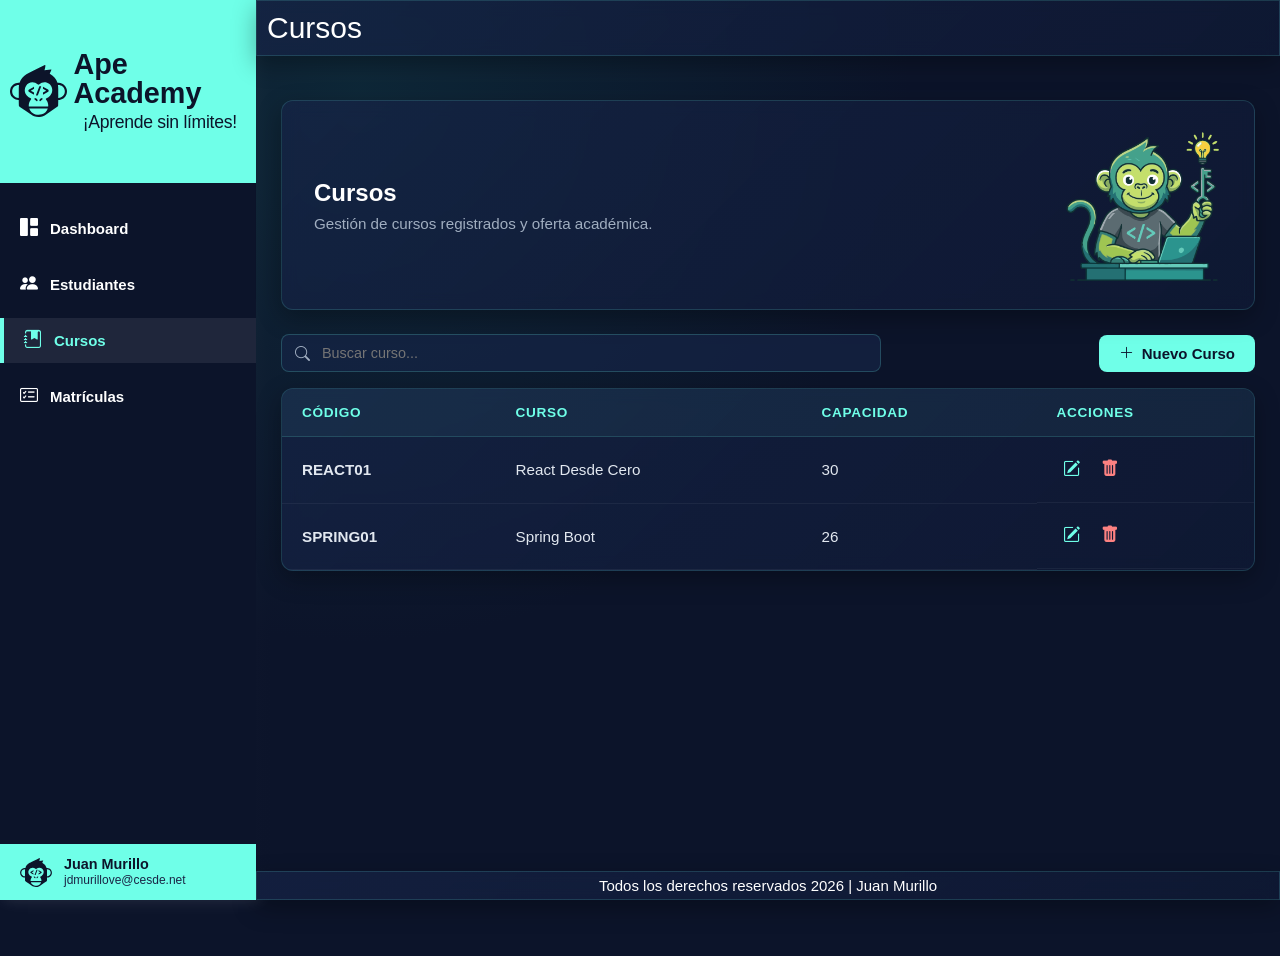
==== cursos.html @ f4702879 "Primer commit Subiendo Ape Academy  Signed-off-by: juanmurillo <daviddg05@gmail.com>" ====
<!DOCTYPE html>
<html lang="en">

<head>
    <meta charset="UTF-8">
    <link rel="stylesheet" href="css/style.css">
    <link rel="icon" type="image/png" href="img/icon.png">
    <link rel="stylesheet" href="https://cdn.jsdelivr.net/npm/bootstrap-icons@1.11.3/font/bootstrap-icons.min.css">
    <meta name="viewport" content="width=device-width, initial-scale=1.0">
    <title>Ape Academy | Cursos</title>
</head>

<body class="dashboard">
    <header class="dashboard-header">
        <div class="brand-logo">
            <!-- Icono cargado como máscara CSS -->
            <span class="brand-icon"></span>
            <!-- Bloque de texto -->
            <div class="brand-text">
                <h1 class="brand-title">Ape Academy</h1>
                <p class="tagline">¡Aprende sin límites!</p>
            </div>
        </div>

        <nav class="dashboard-nav">
            <ul class="dashboard-menu">
                <li><a href="Dashboard.html"><i class="bi bi-grid-1x2-fill icon-animated"></i>Dashboard</a></li>
                <li><a href="estudiantes.html"><i class="bi bi-people-fill icon-animated"></i>Estudiantes</a></li>
                <li><a href="cursos.html" class="activo"><i
                            class="bi bi-journal-bookmark-fill icon-animated"></i>Cursos</a></li>
                <li><a href="Matriculas.html"><i class="bi bi-card-checklist icon-animated"></i>Matrículas</a>
                </li>
            </ul>
        </nav>
        <footer class="dashboard-footer-sidebar">
            <div class="user-profile">
                <span class="brand-icon user-icon"></span>
                <div class="user-details">
                    <p class="user-name">Juan Murillo</p>
                    <p class="user-email">jdmurillove@cesde.net</p>
                </div>
            </div>
        </footer>
    </header>
    <main>
        <header class="header-main">
            <h1>Cursos</h1>
        </header>
        <div class="page-cont">
            <!-- Banner Superior con Mascota -->
            <div class="welcome-banner page-banner">
                <div class="welcome-text">
                    <h2>Cursos</h2>
                    <p>Gestión de cursos registrados y oferta académica.</p>
                </div>
                <div class="welcome-mascot">
                    <img src="img/ape-academy-mascot.png" alt="Mascota Ape Academy" />
                </div>
            </div>

            <!-- Barra de Controles: Búsqueda y Botón -->
            <div class="table-actions">
                <div class="search-filter-group">
                    <div class="search-box">
                        <i class="bi bi-search"></i>
                        <input type="text" placeholder="Buscar curso..." />
                    </div>
                </div>
                <a href="#modal-estudiante" class="btn-primary">
                    <i class="bi bi-plus-lg"></i> Nuevo Curso
                </a>
            </div>

            <!-- Tabla de Cursos -->
            <div class="table-container">
                <table class="custom-table">
                    <thead>
                        <tr>
                            <th>Código</th>
                            <th>Curso</th>
                            <th>Capacidad</th>
                            <th>Acciones</th>
                        </tr>
                    </thead>
                    <tbody>
                        <tr>
                            <td><strong>REACT01</strong></td>
                            <td>React Desde Cero</td>
                            <td>30</td>
                            <td class="actions-cell">
                                <button class="btn-action edit" title="Editar"><i
                                        class="bi bi-pencil-square"></i></button>
                                <button class="btn-action delete" title="Eliminar"><i
                                        class="bi bi-trash-fill"></i></button>
                            </td>
                        </tr>
                        <tr>
                            <td><strong>SPRING01</strong></td>
                            <td>Spring Boot</td>
                            <td>26</td>
                            <td class="actions-cell">
                                <button class="btn-action edit" title="Editar"><i
                                        class="bi bi-pencil-square"></i></button>
                                <button class="btn-action delete" title="Eliminar"><i
                                        class="bi bi-trash-fill"></i></button>
                            </td>
                        </tr>
                    </tbody>
                </table>
            </div>

        </div>
        <footer class="footer-main">
            Todos los derechos reservados 2026 | Juan Murillo
        </footer>
    </main>

    <!-- VENTANA MODAL (POPUP) -->
    <div id="modal-estudiante" class="modal-overlay">
        <div class="modal-content">

            <!-- Cabecera del Modal -->
            <div class="modal-header">
                <h3><i class="bi bi-person-plus-fill"></i> Registrar Nuevo Curso</h3>
                <a href="#" class="close-btn" title="Cerrar">&times;</a>
            </div>

            <!-- Formulario -->
            <form class="modal-form">
                <div class="form-group">
                    <label for="nombre">Código</label>
                    <input type="text" id="nombre" placeholder="Ej. Código" required />
                </div>

                <div class="form-group">
                    <label for="apellido">Curso</label>
                    <input type="text" id="apellido" placeholder="Ej. React Desde Cero" required />
                </div>

                <div class="form-group">
                    <label for="celular">Capacidad</label>
                    <input type="tel" id="celular" placeholder="30" required />
                </div>

                <!-- Acciones del Formulario -->
                <div class="modal-actions">
                    <a href="#" class="btn-secondary">Cancelar</a>
                    <button type="submit" class="btn-primary">Guardar Estudiante</button>
                </div>
            </form>

        </div>
    </div>


</body>

</html>
---- css/style.css ----
/* Reset Estilo */
* {
    box-sizing: border-box;
    margin: 0;
    padding: 0;

}

/* Importación de fuentes de Google Fonts */
@import url('https://fonts.googleapis.com/css2?family=Fredoka:wght@700&family=Montserrat:wght@500;600&display=swap');

/* Estructura del contenedor principal del logo */
.brand-logo {
    display: inline-flex;
    align-items: center;
    gap: 6px;
    width: 100%;
    background: #6fffe8;
    padding: 50px 10px 50px 10px;
}

/* Icono SVG */
.brand-icon {
    display: inline-block;
    width: 63px;
    height: 58px;
    background-color: #0c142a;
    -webkit-mask: url("data:image/svg+xml;charset=utf-8,%3Csvg id='Capa_1' data-name='Capa 1' xmlns='http://www.w3.org/2000/svg' viewBox='0 0 531.35 484.05'%3E%3Cg id='aaS8qX.tif'%3E%3Cg%3E%3Cpath d='M514.84,196.92c-14.2-18.78-37.6-29.97-62.5-30.89l-9.85-.36c-11.8-36.83-34.41-63.62-68.18-82.13-1.33-.73-2.35-1.7-2.75-2.52-.7-1.42-.09-2.61.5-3.99l13.43-31.54c.44-1.04.02-2.53-.42-3.09-.42-.54-1.59-1.29-2.86-1.12l-60.54,8.2c4.14-12.19,11.79-46.49,6.17-49.19-.81-.39-2.16-.42-3.29.12l-48.06,22.95-79.49,38.52c-15.22,7.37-29.64,14.32-44.11,22.95-30.79,18.35-53.7,46.49-63.85,80.92l-10.17.23c-35.24.81-66.19,23.53-75.77,57.51-7.43,26.37-1.33,54.55,16.75,74.88,15.79,17.75,37.36,27.74,61.54,27.94l.84,39.16.38,11.9c.1,3.2,1.36,6.23,3.91,8.11l12.71,9.37,45.71,31.48,51.43,35.19c9.15,6.26,17.45,12.56,28.12,16.1,21.13,7.01,43.4,7.91,65.29,4.46,16.73-2.64,29.97-10.04,44.02-19.68l69.8-47.9,40.36-28.11c3.92-2.73,4.77-6.18,4.87-10.7l1.11-49.44c35.54-.22,67.12-22.92,77.64-56.57,7.86-25.14,3.31-51.54-12.75-72.79ZM81.96,209.56l-.28,93.42c0,2.3-.87,3.54-2.83,3.38-9.21-.74-17.99-2.71-26.1-6.86-17.34-8.86-28.71-25.75-31.66-43.37-3.52-21.06,3.43-41.13,18.62-54.98,11.98-10.92,27.73-15.94,43.97-15.36l-1.73,23.76ZM297.31,459.79c-20.33,6.03-41.06,6.03-61.08.62-27.06-8.68-48.06-29.13-56.98-56.24h172.81c-8.7,26.2-28.54,46.17-54.75,55.62ZM358.49,299.21l-21.52,12.29c-3.37,1.93-3.68,5.87-1.66,9.09l8.11,12.93c9.65,15.37,14.33,33.58,12.39,52.02h-180.38c-1.96-18.41,2.95-36.53,12.44-52.02l8.72-14.24c2.12-3.46-.24-7.03-3.72-8.66-12.96-6.09-24.61-13.46-34.37-23.78-23.95-25.32-27.96-62.74-9.34-92.38,12.98-20.66,35.71-33.67,60.52-33.43,17.75.17,33.85,7.42,47.16,18.54,5.5,4.59,11.59,5.11,17.19.35,13.11-11.13,29.29-18.48,46.77-18.87,32.56-.72,60.3,20.68,69.57,51.45,10.27,34.07-3.08,66.8-31.88,86.72ZM502.63,276.66c-11.11,18.98-31.44,29.79-52.8,29.48l-.23-78.48c-.04-14.3-.54-27.5-2.2-41.83,15.94-.66,31.08,4.06,42.84,14.14,22.21,19.04,27.28,51.26,12.39,76.7Z'/%3E%3Cpath d='M354.64,229.15l-43.33-25.18c-1.16-.67-2.31-.58-2.89-.15-.65.48-1.19,1.47-1.21,2.47l.39,15.41,30.21,17.62-30.23,17.8-.14,16.58c-.01,1.53,2.75,2.04,3.97,1.32l45.08-26.63c3.6-2.13,4.27-6.99,3.87-10.79-.32-3.01-2.35-6.51-5.7-8.46Z'/%3E%3Cpath d='M193.38,239.23l19.76-11.25,10.8-6.68.09-15.8c0-1.34-1.79-2.69-3.12-1.92l-42.83,24.64c-4.66,2.68-7.35,6.54-7.27,11.57.08,5.2,3.14,8.44,7.8,11.14l41.35,23.95c1.07.62,2.64.41,3.31-.05.45-.31.87-1.26.84-2.26l-.57-15.63-30.16-17.71Z'/%3E%3Cpath d='M290.56,198.38c-.23-.4-.96-1-1.77-1.01l-11.17-.16c-2.34-.03-3.73,1.06-4.59,3.34l-30.3,79.87c-.39,1.02-.08,2.01.26,2.44.21.27.73.67,1.46.67l11.66.04c2.84,0,3.89-1.68,4.79-4.1l29.59-78.92c.36-.96.39-1.61.07-2.17Z'/%3E%3Cpath d='M237.45,308.55c-4.97-.84-8.72,1.24-10.09,5.69-1.09,3.55.8,8.2,5.07,9.68,4.89,1.7,8.77,4.57,10.99,9.41,1.53,3.34,4.73,5.32,8.26,4.57,2.7-.57,5.88-2.89,5.8-7.01-.22-11.24-9.34-20.53-20.04-22.34Z'/%3E%3Cpath d='M293.91,308.57c-10.51,1.76-18.79,10.23-20.22,20.81-.56,4.17,1.77,7.33,5.3,8.37,9.16,2.7,7.39-9.65,19.32-13.58,4.51-1.48,6.6-6.1,5.52-9.83-1.33-4.58-5.07-6.58-9.92-5.77Z'/%3E%3C/g%3E%3C/g%3E%3C/svg%3E") no-repeat center / contain;
    mask: url("data:image/svg+xml;charset=utf-8,%3Csvg id='Capa_1' data-name='Capa 1' xmlns='http://www.w3.org/2000/svg' viewBox='0 0 531.35 484.05'%3E%3Cg id='aaS8qX.tif'%3E%3Cg%3E%3Cpath d='M514.84,196.92c-14.2-18.78-37.6-29.97-62.5-30.89l-9.85-.36c-11.8-36.83-34.41-63.62-68.18-82.13-1.33-.73-2.35-1.7-2.75-2.52-.7-1.42-.09-2.61.5-3.99l13.43-31.54c.44-1.04.02-2.53-.42-3.09-.42-.54-1.59-1.29-2.86-1.12l-60.54,8.2c4.14-12.19,11.79-46.49,6.17-49.19-.81-.39-2.16-.42-3.29.12l-48.06,22.95-79.49,38.52c-15.22,7.37-29.64,14.32-44.11,22.95-30.79,18.35-53.7,46.49-63.85,80.92l-10.17.23c-35.24.81-66.19,23.53-75.77,57.51-7.43,26.37-1.33,54.55,16.75,74.88,15.79,17.75,37.36,27.74,61.54,27.94l.84,39.16.38,11.9c.1,3.2,1.36,6.23,3.91,8.11l12.71,9.37,45.71,31.48,51.43,35.19c9.15,6.26,17.45,12.56,28.12,16.1,21.13,7.01,43.4,7.91,65.29,4.46,16.73-2.64,29.97-10.04,44.02-19.68l69.8-47.9,40.36-28.11c3.92-2.73,4.77-6.18,4.87-10.7l1.11-49.44c35.54-.22,67.12-22.92,77.64-56.57,7.86-25.14,3.31-51.54-12.75-72.79ZM81.96,209.56l-.28,93.42c0,2.3-.87,3.54-2.83,3.38-9.21-.74-17.99-2.71-26.1-6.86-17.34-8.86-28.71-25.75-31.66-43.37-3.52-21.06,3.43-41.13,18.62-54.98,11.98-10.92,27.73-15.94,43.97-15.36l-1.73,23.76ZM297.31,459.79c-20.33,6.03-41.06,6.03-61.08.62-27.06-8.68-48.06-29.13-56.98-56.24h172.81c-8.7,26.2-28.54,46.17-54.75,55.62ZM358.49,299.21l-21.52,12.29c-3.37,1.93-3.68,5.87-1.66,9.09l8.11,12.93c9.65,15.37,14.33,33.58,12.39,52.02h-180.38c-1.96-18.41,2.95-36.53,12.44-52.02l8.72-14.24c2.12-3.46-.24-7.03-3.72-8.66-12.96-6.09-24.61-13.46-34.37-23.78-23.95-25.32-27.96-62.74-9.34-92.38,12.98-20.66,35.71-33.67,60.52-33.43,17.75.17,33.85,7.42,47.16,18.54,5.5,4.59,11.59,5.11,17.19.35,13.11-11.13,29.29-18.48,46.77-18.87,32.56-.72,60.3,20.68,69.57,51.45,10.27,34.07-3.08,66.8-31.88,86.72ZM502.63,276.66c-11.11,18.98-31.44,29.79-52.8,29.48l-.23-78.48c-.04-14.3-.54-27.5-2.2-41.83,15.94-.66,31.08,4.06,42.84,14.14,22.21,19.04,27.28,51.26,12.39,76.7Z'/%3E%3Cpath d='M354.64,229.15l-43.33-25.18c-1.16-.67-2.31-.58-2.89-.15-.65.48-1.19,1.47-1.21,2.47l.39,15.41,30.21,17.62-30.23,17.8-.14,16.58c-.01,1.53,2.75,2.04,3.97,1.32l45.08-26.63c3.6-2.13,4.27-6.99,3.87-10.79-.32-3.01-2.35-6.51-5.7-8.46Z'/%3E%3Cpath d='M193.38,239.23l19.76-11.25,10.8-6.68.09-15.8c0-1.34-1.79-2.69-3.12-1.92l-42.83,24.64c-4.66,2.68-7.35,6.54-7.27,11.57.08,5.2,3.14,8.44,7.8,11.14l41.35,23.95c1.07.62,2.64.41,3.31-.05.45-.31.87-1.26.84-2.26l-.57-15.63-30.16-17.71Z'/%3E%3Cpath d='M290.56,198.38c-.23-.4-.96-1-1.77-1.01l-11.17-.16c-2.34-.03-3.73,1.06-4.59,3.34l-30.3,79.87c-.39,1.02-.08,2.01.26,2.44.21.27.73.67,1.46.67l11.66.04c2.84,0,3.89-1.68,4.79-4.1l29.59-78.92c.36-.96.39-1.61.07-2.17Z'/%3E%3Cpath d='M237.45,308.55c-4.97-.84-8.72,1.24-10.09,5.69-1.09,3.55.8,8.2,5.07,9.68,4.89,1.7,8.77,4.57,10.99,9.41,1.53,3.34,4.73,5.32,8.26,4.57,2.7-.57,5.88-2.89,5.8-7.01-.22-11.24-9.34-20.53-20.04-22.34Z'/%3E%3Cpath d='M293.91,308.57c-10.51,1.76-18.79,10.23-20.22,20.81-.56,4.17,1.77,7.33,5.3,8.37,9.16,2.7,7.39-9.65,19.32-13.58,4.51-1.48,6.6-6.1,5.52-9.83-1.33-4.58-5.07-6.58-9.92-5.77Z'/%3E%3C/g%3E%3C/g%3E%3C/svg%3E") no-repeat center / contain;
}

/* Contenedor de los textos verticalmente alineados */
.brand-text {
    display: flex;
    flex-direction: column;
    justify-content: center;
}

/* Título principal con Fredoka */
.brand-title {
    font-family: 'Fredoka', sans-serif;
    font-weight: 600;
    font-size: 1.8rem;
    color: #0c142a;
    margin: 0;
    line-height: 1;
    padding: 0px !important;
}

/* Tagline con Montserrat alineado debajo de Ape Academy */
.tagline {
    font-family: 'Montserrat', sans-serif;
    font-weight: 500;
    font-size: 1.1rem;
    color: #0c142a;
    margin: 4px 0 0 0;
    text-align: center;
    /* Mantiene la frase centrada con respecto al título superior */
    letter-spacing: -0.3px;
}

body {
    padding: 0px;
    margin: 0px;
    font-family: 'Inter', sans-serif;
    font-weight: 400;
    color: #fff;
    font-size: 15px;
    background: #0c142a;
}

.header-logo img {
    width: 80%;
    margin: 20px;
    padding: 10px;
}
/* dashboard */
.dashboard {
    display: flex;
}

.dashboard-header {
    width: 20%;
    background: #0c142a;
    font-family: "Nunito", sans-serif;
    height: 100vh;
    color: #fff;
    /* Sombra blanca sutil y difuminada que proyecta hacia la derecha */
    -webkit-box-shadow: 4px 0px 15px rgba(255, 255, 255, 0.12);
    box-shadow: 4px 0px 15px rgba(255, 255, 255, 0.12);
}

.dashboard-header h1 {
    padding: 16px 25px;
}

.dashboard-nav {
    color: #2d3b48;
    margin: 20px 0px;
}

.dashboard-nav ul {
    list-style: none;
    display: flex;
    flex-direction: column;
    gap: 5px;

}

.dashboard-nav li a {
    color: #fff;
    text-decoration: none;
    width: 100%;
    display: block;
    padding: 16px 25px;
    margin: 3px 0;
    font-weight: 600;
}

.dashboard-nav li a:hover {
    color: #6fffe8;
    background-color: rgba(91, 107, 232, 0.15);
}

.dashboard-nav li a.activo {
    color: #6fffe8;
    background-color: rgba(91, 107, 232, 0.15);
    font-weight: 900;
}

.dashboard-menu {
    list-style: none;
    padding: 0;
    margin: 0;
}

.dashboard-menu li a {
    display: flex;
    align-items: center;
    gap: 12px;
    /* Espacio entre el icono animado y el texto */
    padding: 12px 20px;
    color: #ffffff;
    text-decoration: none;
    transition: background 0.3s ease;
}


.dashboard-menu li a:hover,
.dashboard-menu li a.activo {
    background-color: rgba(255, 255, 255, 0.08);
    border-left: 4px solid #6fffe8;
    /* Detalle verde al activarse */
}

.dashboard-menu li a i {
    font-size: 18px;
    color: #ffffff;
}

.dashboard-menu li a.activo i,
.dashboard-menu li a:hover i {
    color: #6fffe8;
    /* Verde de la marca */
}

.dashboard-menu {}

.dashboard-footer-sidebar {
    padding: 12px 20px;
    background: #6fffe8;
    color: #0c142a;
    position: fixed;
    bottom: 0;
    left: 0;
    width: 20%;
    box-sizing: border-box;
    z-index: 100;
}

/* Alinea el icono al lado del texto */
.user-profile {
    display: flex;
    align-items: center;
    gap: 12px;
}

/* Ajusta el tamaño e invierte el color del icono para contraste */
.user-icon {
    width: 32px;
    height: 32px;
    background-color: #0c142a;
    /* Fondo oscuro para resaltar sobre el fondo #6fffe8 */
    flex-shrink: 0;
}

.user-details {
    display: flex;
    flex-direction: column;
}

.user-details p {
    margin: 0;
    line-height: 1.2;
}

.user-details {
    display: flex;
    flex-direction: column;
}

.dashboard-footer-sidebar .user-name {
    font-weight: 700;
    font-size: 0.9rem;
    color: #0c142a;
}

.user-email {
    font-size: 0.75rem;
    color: #1a2646;
    margin-top: 2px;
}

.dashboard-cars {
    margin-top: 20px;
    display: grid;
    grid-template-columns: repeat(3, 1fr);
    gap: 15px;
}

.card {
    background: linear-gradient(135deg, rgba(22, 36, 71, 0.7) 0%, rgba(15, 25, 52, 0.85) 100%);
    border: 1px solid rgba(111, 255, 232, 0.15);
    border-radius: 12px;
    backdrop-filter: blur(8px);
    -webkit-backdrop-filter: blur(8px);
    box-shadow: 0 8px 24px rgba(0, 0, 0, 0.3);
    padding: 20px;
    transition: all 0.3s ease;
}

.card:hover {
    transform: translateY(-4px);
    border-color: rgba(111, 255, 232, 0.4);
    box-shadow: 0 12px 28px rgba(111, 255, 232, 0.1);
}

/* --- ESTRUCTURA INTERNA DE LA CARD --- */
.card-header {
    display: flex;
    justify-content: space-between;
    align-items: center;
    margin-bottom: 12px;
}

.card-title {
    font-size: 0.75rem;
    font-weight: 700;
    text-transform: uppercase;
    letter-spacing: 0.05em;
    color: #a0aec0;
    /* Gris claro para destacar sobre el fondo oscuro */
}

/* Caja cuadrada para el icono a la derecha */
.card-icon-box {
    width: 42px;
    height: 42px;
    border-radius: 8px;
    display: flex;
    align-items: center;
    justify-content: center;
    font-size: 1.25rem;
    flex-shrink: 0;
}

/* Ajuste del número */
.num {
    font-size: 2.2rem;
    font-weight: 800;
    color: #ffffff;
    margin: 0;
    line-height: 1;
}

/* --- VARIACIONES DE COLOR PARA LAS CAJAS DE ICONOS --- */
.azul {
    background: rgba(124, 134, 231, 0.2);
    color: #7C86E7;
    border: 1px solid rgba(124, 134, 231, 0.4);
}

.verde {
    background: rgba(111, 255, 232, 0.15);
    color: #6fffe8;
    border: 1px solid rgba(111, 255, 232, 0.3);
}

.rojo {
    background: rgba(254, 226, 226, 0.15);
    color: #f87171;
    border: 1px solid rgba(248, 113, 113, 0.3);
}

.morado {
    background: rgba(243, 232, 255, 0.15);
    color: #c084fc;
    border: 1px solid rgba(192, 132, 252, 0.3);
}

.welcome-banner {
    display: flex;
    align-items: center;
    justify-content: space-between;
    margin-top: 24px;
    padding: 24px 32px;
    background: linear-gradient(135deg,
            rgba(22, 36, 71, 0.7) 0%,
            rgba(15, 25, 52, 0.85) 100%);
    border: 1px solid rgba(111, 255, 232, 0.15);
    border-radius: 12px;
    backdrop-filter: blur(8px);
    box-shadow: 0 8px 24px rgba(0, 0, 0, 0.3);
    overflow: hidden;
}

.welcome-text h2 {
    color: #ffffff;
    font-size: 1.5rem;
    margin-bottom: 8px;
}

.welcome-text p {
    color: #a0aec0;
    font-size: 0.95rem;
    max-width: 480px;
}

.welcome-mascot img {
    height: 160px;
    width: auto;
    display: block;
    object-fit: contain;
    animation: float 4s ease-in-out infinite;
}

/* Efecto de flotación para la mascota */
@keyframes float {

    0%,
    100% {
        transform: translateY(0px);
    }

    50% {
        transform: translateY(-8px);
    }
}

/* Cierra dashboard */

/* Inicia Main */
main {
    /* El degradado radial nace cerca de la esquina superior izquierda */
    background: radial-gradient(circle at 10% 10%,
            rgba(15, 45, 60, 0.8) 0%,
            /* Tono azul/verde verdoso difuminado */
            rgba(12, 20, 42, 0.95) 45%,
            /* Transición hacia tu azul oscuro */
            #0c142a 80%
            /* Color base de tu sitio */
        );
    box-sizing: border-box;
    width: 80%;
    height: 100vh;
}

.header-main {
    color: #fff;
    padding: 10px;
    font-family: 'Fredoka', sans-serif;
    background: linear-gradient(135deg, rgba(22, 36, 71, 0.7) 0%, rgba(15, 25, 52, 0.85) 100%);
    border: 1px solid rgba(111, 255, 232, 0.15);
    backdrop-filter: blur(8px);
    box-shadow: 0 8px 24px rgba(0, 0, 0, 0.3);
    overflow: hidden;

}

.header-main h1 {
    font-weight: 500;
}

.page-cont {
    padding: 20px 25px 0 25px;
    min-height: 100vh;
    margin-bottom: 90px;
}

.footer-main {

    color: #fff;
    padding: 10px;
    font-family: 'Fredoka', sans-serif;
    background: linear-gradient(135deg, rgba(22, 36, 71, 0.7) 0%, rgba(15, 25, 52, 0.85) 100%);
    border: 1px solid rgba(111, 255, 232, 0.15);
    backdrop-filter: blur(8px);
    box-shadow: 0 8px 24px rgba(0, 0, 0, 0.3);
    overflow: hidden;
    padding: 5px 25px;
    text-align: center;
    display: flex;
    flex-direction: column;
    position: fixed;
    bottom: 0;
    width: 80%;
}



/* --- BARRA DE ACCIONES Y FILTROS --- */
.table-actions {
    display: flex;
    justify-content: space-between;
    align-items: center;
    gap: 16px;
    margin: 24px 0 16px 0;
    flex-wrap: wrap;
}

.search-filter-group {
    display: flex;
    gap: 12px;
    flex: 1;
    max-width: 600px;
}

.search-box {
    position: relative;
    flex: 1;
}

.search-box i {
    position: absolute;
    left: 14px;
    top: 50%;
    transform: translateY(-50%);
    color: #a0aec0;
}

.search-box input,
.select-box select {
    width: 100%;
    padding: 10px 14px 10px 40px;
    background: rgba(22, 36, 71, 0.7);
    border: 1px solid rgba(111, 255, 232, 0.2);
    border-radius: 8px;
    color: #ffffff;
    font-size: 0.9rem;
    outline: none;
    transition: border-color 0.3s ease;
}

.select-box select {
    padding-left: 14px;
    cursor: pointer;
    background-color: #0f1934;
}

.search-box input:focus,
.select-box select:focus {
    border-color: #6fffe8;
}

.btn-primary {
    background-color: #6fffe8;
    color: #0b132b;
    font-weight: 600;
    border: none;
    padding: 10px 20px;
    border-radius: 8px;
    cursor: pointer;
    display: flex;
    align-items: center;
    gap: 8px;
    transition: all 0.3s ease;
    text-decoration: none;
}

.btn-primary:hover {
    background-color: #57ebd3;
    transform: translateY(-2px);
    box-shadow: 0 4px 12px rgba(111, 255, 232, 0.3);
}

/* --- TABLA --- */
.table-container {
    background: linear-gradient(135deg, rgba(22, 36, 71, 0.7) 0%, rgba(15, 25, 52, 0.85) 100%);
    border: 1px solid rgba(111, 255, 232, 0.15);
    border-radius: 12px;
    backdrop-filter: blur(8px);
    overflow: hidden;
    box-shadow: 0 8px 24px rgba(0, 0, 0, 0.3);
}

.custom-table {
    width: 100%;
    border-collapse: collapse;
    text-align: left;
    color: #e2e8f0;
}

.custom-table thead tr {
    background: rgba(111, 255, 232, 0.05);
    border-bottom: 1px solid rgba(111, 255, 232, 0.15);
}

.custom-table th {
    padding: 16px 20px;
    font-size: 0.85rem;
    text-transform: uppercase;
    letter-spacing: 0.05em;
    color: #6fffe8;
}

.custom-table td {
    padding: 16px 20px;
    border-bottom: 1px solid rgba(255, 255, 255, 0.05);
    font-size: 0.95rem;
}

.custom-table tbody tr:hover {
    background: rgba(111, 255, 232, 0.03);
}

/* --- BADGES DE ESTADO --- */
.badge {
    padding: 4px 12px;
    border-radius: 20px;
    font-size: 0.75rem;
    font-weight: 700;
    letter-spacing: 0.05em;
    display: inline-block;
}

.badge-activa {
    background: rgba(111, 255, 232, 0.15);
    color: #6fffe8;
    border: 1px solid rgba(111, 255, 232, 0.3);
}

.badge-completada {
    background: rgba(72, 187, 120, 0.15);
    color: #68d391;
    border: 1px solid rgba(72, 187, 120, 0.3);
}

.badge-cancelada {
    background: rgba(245, 101, 101, 0.15);
    color: #fc8181;
    border: 1px solid rgba(245, 101, 101, 0.3);
}

/* --- ACCIONES --- */
.actions-cell {
    display: flex;
    gap: 8px;
}

.btn-action {
    background: transparent;
    border: none;
    font-size: 1.1rem;
    cursor: pointer;
    padding: 6px;
    border-radius: 6px;
    transition: all 0.2s ease;
}

.btn-action.edit {
    color: #6fffe8;
}

.btn-action.edit:hover {
    background: rgba(111, 255, 232, 0.15);
}

.btn-action.delete {
    color: #fc8181;
}

.btn-action.delete:hover {
    background: rgba(245, 101, 101, 0.15);
}

/* --- ESTRUCTURA DEL MODAL POPUP --- */
.modal-overlay {
    position: fixed;
    top: 0;
    left: 0;
    width: 100vw;
    height: 100vh;
    background: rgba(10, 15, 30, 0.75);
    backdrop-filter: blur(6px);
    display: flex;
    align-items: center;
    justify-content: center;
    z-index: 1000;

    /* Estado oculto por defecto */
    opacity: 0;
    visibility: hidden;
    transition: all 0.3s ease;
}

/* Muestra el modal al presionar el botón mediante el selector :target */
.modal-overlay:target {
    opacity: 1;
    visibility: visible;
}

/* Caja principal del modal */
.modal-content {
    background: linear-gradient(135deg, rgba(22, 36, 71, 0.95) 0%, rgba(15, 25, 52, 0.98) 100%);
    border: 1px solid rgba(111, 255, 232, 0.25);
    border-radius: 16px;
    width: 90%;
    max-width: 480px;
    padding: 24px;
    box-shadow: 0 16px 40px rgba(0, 0, 0, 0.5);
    transform: translateY(-20px);
    transition: transform 0.3s ease;
}

.modal-overlay:target .modal-content {
    transform: translateY(0);
}

/* Cabecera del Modal */
.modal-header {
    display: flex;
    justify-content: space-between;
    align-items: center;
    margin-bottom: 20px;
    border-bottom: 1px solid rgba(111, 255, 232, 0.15);
    padding-bottom: 12px;
}

.modal-header h3 {
    color: #ffffff;
    font-size: 1.2rem;
    margin: 0;
    display: flex;
    align-items: center;
    gap: 8px;
}

.modal-header h3 i {
    color: #6fffe8;
}

.close-btn {
    color: #a0aec0;
    font-size: 1.8rem;
    text-decoration: none;
    line-height: 1;
    transition: color 0.2s ease;
}

.close-btn:hover {
    color: #6fffe8;
}

/* CAMPOS DEL FORMULARIO */
.modal-form {
    display: flex;
    flex-direction: column;
    gap: 16px;
}

.form-group {
    display: flex;
    flex-direction: column;
    gap: 6px;
}

.form-group label {
    color: #6fffe8;
    font-size: 0.85rem;
    font-weight: 600;
}

.form-group input {
    width: 100%;
    padding: 10px 14px;
    background: rgba(15, 25, 52, 0.7);
    border: 1px solid rgba(111, 255, 232, 0.2);
    border-radius: 8px;
    color: #ffffff;
    font-size: 0.95rem;
    outline: none;
    box-sizing: border-box;
    transition: border-color 0.3s ease;
}

.form-group input:focus {
    border-color: #6fffe8;
    box-shadow: 0 0 8px rgba(111, 255, 232, 0.2);
}

/* BOTONES DE ACCIÓN */
.modal-actions {
    display: flex;
    justify-content: flex-end;
    gap: 12px;
    margin-top: 12px;
}

.btn-secondary {
    background: transparent;
    color: #a0aec0;
    border: 1px solid rgba(160, 174, 192, 0.3);
    padding: 10px 18px;
    border-radius: 8px;
    text-decoration: none;
    font-size: 0.9rem;
    font-weight: 600;
    transition: all 0.2s ease;
}

.btn-secondary:hover {
    background: rgba(255, 255, 255, 0.05);
    color: #ffffff;
}

/* --- ESTILOS EXCLUSIVOS PARA SELECT Y DATE PICKER --- */

/* Estilos para el campo Select */
.custom-select {
    width: 100%;
    padding: 10px 14px;
    background-color: rgba(15, 25, 52, 0.85);
    border: 1px solid rgba(111, 255, 232, 0.2);
    border-radius: 8px;
    color: #ffffff;
    font-size: 0.95rem;
    outline: none;
    cursor: pointer;
    box-sizing: border-box;
    transition: border-color 0.3s ease;
}

.custom-select option {
    background-color: #0f1934;
    color: #ffffff;
    padding: 10px;
}

.custom-select:focus {
    border-color: #6fffe8;
    box-shadow: 0 0 8px rgba(111, 255, 232, 0.2);
}

/* Estilos para el Date Picker */
.custom-datepicker {
    width: 100%;
    padding: 10px 14px;
    background-color: rgba(15, 25, 52, 0.85);
    border: 1px solid rgba(111, 255, 232, 0.2);
    border-radius: 8px;
    color: #ffffff;
    font-size: 0.95rem;
    outline: none;
    box-sizing: border-box;
    color-scheme: dark;
    /* Adapta el calendario nativo a modo oscuro */
    transition: border-color 0.3s ease;
}

.custom-datepicker:focus {
    border-color: #6fffe8;
    box-shadow: 0 0 8px rgba(111, 255, 232, 0.2);
}

/* Personalización del icono del calendario en navegadores Webkit */
.custom-datepicker::-webkit-calendar-picker-indicator {
    cursor: pointer;
    filter: invert(88%) sepia(21%) saturate(992%) hue-rotate(116deg) brightness(105%) contrast(102%);
    /* Color turquesa #6fffe8 */
}
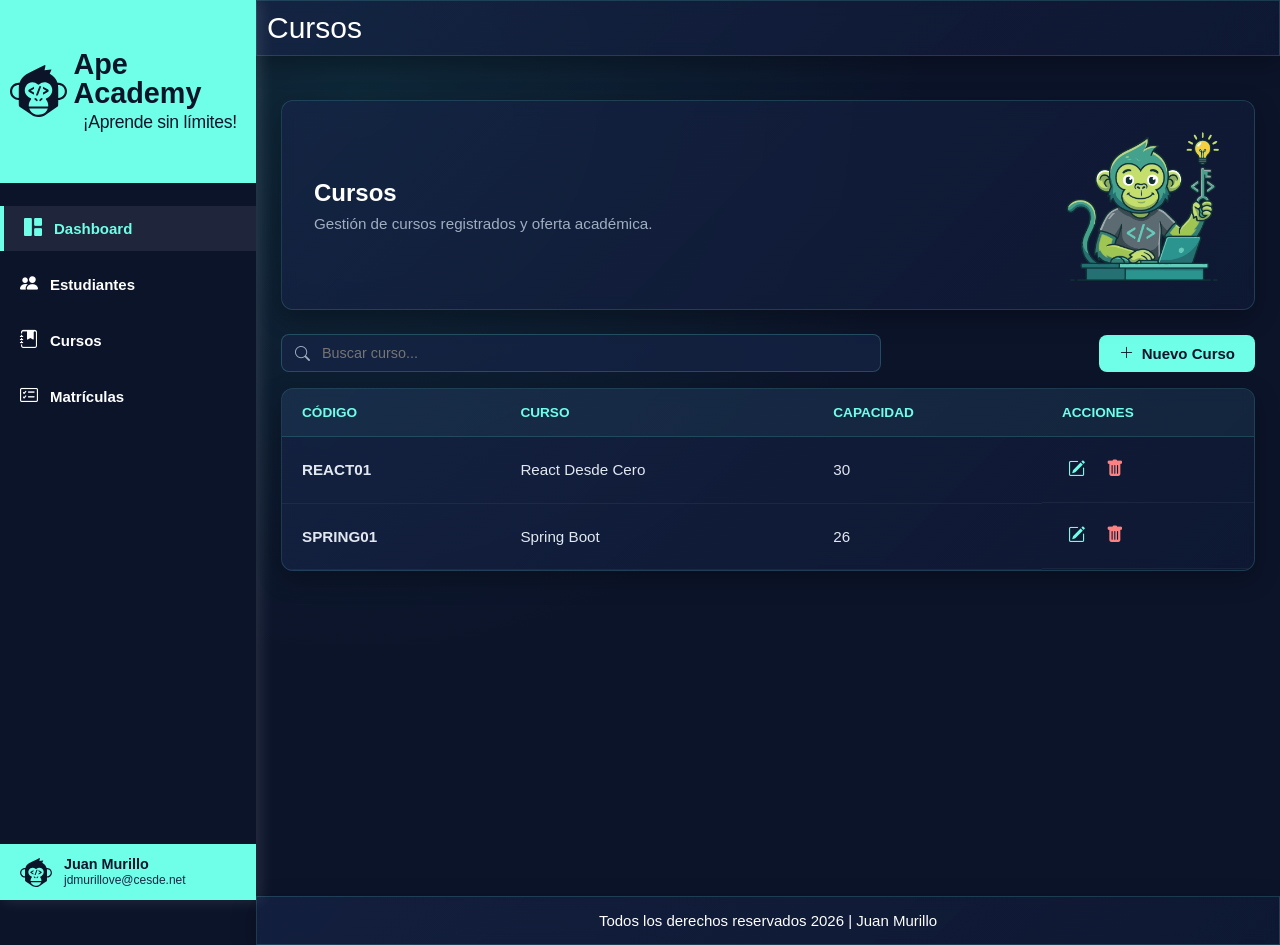
==== commit 62e99b15: "responsibe Signed-off-by: juanmurillo <daviddg05@gmail.com>" ====
--- a/cursos.html
+++ b/cursos.html
@@ -11,7 +11,18 @@
 </head>
 
 <body class="dashboard">
-    <header class="dashboard-header">
+    <!-- Checkbox oculto para controlar la apertura del menú en móvil sin JS -->
+    <input type="checkbox" id="menu-toggle" class="menu-toggle-checkbox">
+
+    <!-- Botón hamburguesa fijo para abrir el menú en móviles -->
+    <label for="menu-toggle" class="menu-toggle-btn">
+        <i class="bi bi-list"></i>
+    </label>
+
+    <!-- Capa oscura de fondo (overlay) para cerrar el menú al hacer clic fuera -->
+    <label for="menu-toggle" class="menu-overlay"></label>
+
+    <header class="dashboard-header" id="dashboardHeader">
         <div class="brand-logo">
             <!-- Icono cargado como máscara CSS -->
             <span class="brand-icon"></span>
@@ -24,12 +35,10 @@
 
         <nav class="dashboard-nav">
             <ul class="dashboard-menu">
-                <li><a href="Dashboard.html"><i class="bi bi-grid-1x2-fill icon-animated"></i>Dashboard</a></li>
-                <li><a href="estudiantes.html"><i class="bi bi-people-fill icon-animated"></i>Estudiantes</a></li>
-                <li><a href="cursos.html" class="activo"><i
-                            class="bi bi-journal-bookmark-fill icon-animated"></i>Cursos</a></li>
-                <li><a href="Matriculas.html"><i class="bi bi-card-checklist icon-animated"></i>Matrículas</a>
-                </li>
+                <li><a href="#" class="activo"><i class="bi bi-grid-1x2-fill icon-animated"></i><span>Dashboard</span></a></li>
+                <li><a href="estudiantes.html"><i class="bi bi-people-fill icon-animated"></i><span>Estudiantes</span></a></li>
+                <li><a href="cursos.html"><i class="bi bi-journal-bookmark-fill icon-animated"></i><span>Cursos</span></a></li>
+                <li><a href="Matriculas.html"><i class="bi bi-card-checklist icon-animated"></i><span>Matrículas</span></a></li>
             </ul>
         </nav>
         <footer class="dashboard-footer-sidebar">
--- a/css/style.css
+++ b/css/style.css
@@ -3,7 +3,6 @@
     box-sizing: border-box;
     margin: 0;
     padding: 0;
-
 }
 
 /* Importación de fuentes de Google Fonts */
@@ -55,7 +54,6 @@
     color: #0c142a;
     margin: 4px 0 0 0;
     text-align: center;
-    /* Mantiene la frase centrada con respecto al título superior */
     letter-spacing: -0.3px;
 }
 
@@ -74,6 +72,7 @@
     margin: 20px;
     padding: 10px;
 }
+
 /* dashboard */
 .dashboard {
     display: flex;
@@ -85,7 +84,6 @@
     font-family: "Nunito", sans-serif;
     height: 100vh;
     color: #fff;
-    /* Sombra blanca sutil y difuminada que proyecta hacia la derecha */
     -webkit-box-shadow: 4px 0px 15px rgba(255, 255, 255, 0.12);
     box-shadow: 4px 0px 15px rgba(255, 255, 255, 0.12);
 }
@@ -104,7 +102,6 @@
     display: flex;
     flex-direction: column;
     gap: 5px;
-
 }
 
 .dashboard-nav li a {
@@ -138,19 +135,16 @@
     display: flex;
     align-items: center;
     gap: 12px;
-    /* Espacio entre el icono animado y el texto */
     padding: 12px 20px;
     color: #ffffff;
     text-decoration: none;
     transition: background 0.3s ease;
 }
-
 
 .dashboard-menu li a:hover,
 .dashboard-menu li a.activo {
     background-color: rgba(255, 255, 255, 0.08);
     border-left: 4px solid #6fffe8;
-    /* Detalle verde al activarse */
 }
 
 .dashboard-menu li a i {
@@ -161,10 +155,7 @@
 .dashboard-menu li a.activo i,
 .dashboard-menu li a:hover i {
     color: #6fffe8;
-    /* Verde de la marca */
-}
-
-.dashboard-menu {}
+}
 
 .dashboard-footer-sidebar {
     padding: 12px 20px;
@@ -178,19 +169,16 @@
     z-index: 100;
 }
 
-/* Alinea el icono al lado del texto */
 .user-profile {
     display: flex;
     align-items: center;
     gap: 12px;
 }
 
-/* Ajusta el tamaño e invierte el color del icono para contraste */
 .user-icon {
     width: 32px;
     height: 32px;
     background-color: #0c142a;
-    /* Fondo oscuro para resaltar sobre el fondo #6fffe8 */
     flex-shrink: 0;
 }
 
@@ -202,11 +190,6 @@
 .user-details p {
     margin: 0;
     line-height: 1.2;
-}
-
-.user-details {
-    display: flex;
-    flex-direction: column;
 }
 
 .dashboard-footer-sidebar .user-name {
@@ -245,7 +228,6 @@
     box-shadow: 0 12px 28px rgba(111, 255, 232, 0.1);
 }
 
-/* --- ESTRUCTURA INTERNA DE LA CARD --- */
 .card-header {
     display: flex;
     justify-content: space-between;
@@ -259,10 +241,8 @@
     text-transform: uppercase;
     letter-spacing: 0.05em;
     color: #a0aec0;
-    /* Gris claro para destacar sobre el fondo oscuro */
-}
-
-/* Caja cuadrada para el icono a la derecha */
+}
+
 .card-icon-box {
     width: 42px;
     height: 42px;
@@ -274,7 +254,6 @@
     flex-shrink: 0;
 }
 
-/* Ajuste del número */
 .num {
     font-size: 2.2rem;
     font-weight: 800;
@@ -283,7 +262,6 @@
     line-height: 1;
 }
 
-/* --- VARIACIONES DE COLOR PARA LAS CAJAS DE ICONOS --- */
 .azul {
     background: rgba(124, 134, 231, 0.2);
     color: #7C86E7;
@@ -314,9 +292,7 @@
     justify-content: space-between;
     margin-top: 24px;
     padding: 24px 32px;
-    background: linear-gradient(135deg,
-            rgba(22, 36, 71, 0.7) 0%,
-            rgba(15, 25, 52, 0.85) 100%);
+    background: linear-gradient(135deg, rgba(22, 36, 71, 0.7) 0%, rgba(15, 25, 52, 0.85) 100%);
     border: 1px solid rgba(111, 255, 232, 0.15);
     border-radius: 12px;
     backdrop-filter: blur(8px);
@@ -344,35 +320,18 @@
     animation: float 4s ease-in-out infinite;
 }
 
-/* Efecto de flotación para la mascota */
 @keyframes float {
-
-    0%,
-    100% {
-        transform: translateY(0px);
-    }
-
-    50% {
-        transform: translateY(-8px);
-    }
-}
-
-/* Cierra dashboard */
-
-/* Inicia Main */
-main {
-    /* El degradado radial nace cerca de la esquina superior izquierda */
-    background: radial-gradient(circle at 10% 10%,
-            rgba(15, 45, 60, 0.8) 0%,
-            /* Tono azul/verde verdoso difuminado */
-            rgba(12, 20, 42, 0.95) 45%,
-            /* Transición hacia tu azul oscuro */
-            #0c142a 80%
-            /* Color base de tu sitio */
-        );
+    0%, 100% { transform: translateY(0px); }
+    50% { transform: translateY(-8px); }
+}
+
+/* --- MAIN Y COMPATIBILIDAD GENERAL PARA PÁGINAS INTERNAS --- */
+main, .main-content {
+    background: radial-gradient(circle at 10% 10%, rgba(15, 45, 60, 0.8) 0%, rgba(12, 20, 42, 0.95) 45%, #0c142a 80%);
     box-sizing: border-box;
     width: 80%;
-    height: 100vh;
+    min-height: 100vh;
+    margin-left: 20%;
 }
 
 .header-main {
@@ -384,7 +343,6 @@
     backdrop-filter: blur(8px);
     box-shadow: 0 8px 24px rgba(0, 0, 0, 0.3);
     overflow: hidden;
-
 }
 
 .header-main h1 {
@@ -393,12 +351,11 @@
 
 .page-cont {
     padding: 20px 25px 0 25px;
-    min-height: 100vh;
+    min-height: calc(100vh - 150px);
     margin-bottom: 90px;
 }
 
 .footer-main {
-
     color: #fff;
     padding: 10px;
     font-family: 'Fredoka', sans-serif;
@@ -407,18 +364,11 @@
     backdrop-filter: blur(8px);
     box-shadow: 0 8px 24px rgba(0, 0, 0, 0.3);
     overflow: hidden;
-    padding: 5px 25px;
+    padding: 15px 25px;
     text-align: center;
-    display: flex;
-    flex-direction: column;
-    position: fixed;
-    bottom: 0;
-    width: 80%;
-}
-
-
-
-/* --- BARRA DE ACCIONES Y FILTROS --- */
+}
+
+/* --- ESTILOS DE TABLAS Y ACCIONES (Para páginas como Estudiantes, Cursos, Matrículas) --- */
 .table-actions {
     display: flex;
     justify-content: space-between;
@@ -458,18 +408,6 @@
     color: #ffffff;
     font-size: 0.9rem;
     outline: none;
-    transition: border-color 0.3s ease;
-}
-
-.select-box select {
-    padding-left: 14px;
-    cursor: pointer;
-    background-color: #0f1934;
-}
-
-.search-box input:focus,
-.select-box select:focus {
-    border-color: #6fffe8;
 }
 
 .btn-primary {
@@ -483,17 +421,15 @@
     display: flex;
     align-items: center;
     gap: 8px;
+    text-decoration: none;
     transition: all 0.3s ease;
-    text-decoration: none;
 }
 
 .btn-primary:hover {
     background-color: #57ebd3;
     transform: translateY(-2px);
-    box-shadow: 0 4px 12px rgba(111, 255, 232, 0.3);
-}
-
-/* --- TABLA --- */
+}
+
 .table-container {
     background: linear-gradient(135deg, rgba(22, 36, 71, 0.7) 0%, rgba(15, 25, 52, 0.85) 100%);
     border: 1px solid rgba(111, 255, 232, 0.15);
@@ -519,7 +455,6 @@
     padding: 16px 20px;
     font-size: 0.85rem;
     text-transform: uppercase;
-    letter-spacing: 0.05em;
     color: #6fffe8;
 }
 
@@ -533,65 +468,24 @@
     background: rgba(111, 255, 232, 0.03);
 }
 
-/* --- BADGES DE ESTADO --- */
+/* Badges y Acciones */
 .badge {
     padding: 4px 12px;
     border-radius: 20px;
     font-size: 0.75rem;
     font-weight: 700;
-    letter-spacing: 0.05em;
     display: inline-block;
 }
 
-.badge-activa {
-    background: rgba(111, 255, 232, 0.15);
-    color: #6fffe8;
-    border: 1px solid rgba(111, 255, 232, 0.3);
-}
-
-.badge-completada {
-    background: rgba(72, 187, 120, 0.15);
-    color: #68d391;
-    border: 1px solid rgba(72, 187, 120, 0.3);
-}
-
-.badge-cancelada {
-    background: rgba(245, 101, 101, 0.15);
-    color: #fc8181;
-    border: 1px solid rgba(245, 101, 101, 0.3);
-}
-
-/* --- ACCIONES --- */
-.actions-cell {
-    display: flex;
-    gap: 8px;
-}
-
-.btn-action {
-    background: transparent;
-    border: none;
-    font-size: 1.1rem;
-    cursor: pointer;
-    padding: 6px;
-    border-radius: 6px;
-    transition: all 0.2s ease;
-}
-
-.btn-action.edit {
-    color: #6fffe8;
-}
-
-.btn-action.edit:hover {
-    background: rgba(111, 255, 232, 0.15);
-}
-
-.btn-action.delete {
-    color: #fc8181;
-}
-
-.btn-action.delete:hover {
-    background: rgba(245, 101, 101, 0.15);
-}
+.badge-activa { background: rgba(111, 255, 232, 0.15); color: #6fffe8; border: 1px solid rgba(111, 255, 232, 0.3); }
+.badge-completada { background: rgba(72, 187, 120, 0.15); color: #68d391; border: 1px solid rgba(72, 187, 120, 0.3); }
+.badge-cancelada { background: rgba(245, 101, 101, 0.15); color: #fc8181; border: 1px solid rgba(245, 101, 101, 0.3); }
+
+.actions-cell { display: flex; gap: 8px; }
+.btn-action { background: transparent; border: none; font-size: 1.1rem; cursor: pointer; padding: 6px; border-radius: 6px; }
+.btn-action.edit { color: #6fffe8; }
+.btn-action.delete { color: #fc8181; }
+
 
 /* --- ESTRUCTURA DEL MODAL POPUP --- */
 .modal-overlay {
@@ -787,4 +681,162 @@
     cursor: pointer;
     filter: invert(88%) sepia(21%) saturate(992%) hue-rotate(116deg) brightness(105%) contrast(102%);
     /* Color turquesa #6fffe8 */
+}
+
+
+
+/* --- CONFIGURACIÓN RESPONSIVE --- */
+
+.menu-toggle-checkbox {
+    display: none;
+}
+
+.menu-toggle-btn {
+    display: none;
+}
+
+/* ESCRITORIO */
+@media (min-width: 769px) {
+    .dashboard {
+        display: flex;
+    }
+
+    .dashboard-header {
+        width: 20%;
+        position: fixed;
+        top: 0;
+        left: 0;
+        height: 100vh;
+        z-index: 100;
+    }
+
+    .dashboard-footer-sidebar {
+        width: 20%;
+        position: fixed;
+        bottom: 0;
+        left: 0;
+        z-index: 101;
+    }
+
+    main, .main-content {
+        margin-left: 20%;
+        width: 80%;
+    }
+
+}
+
+/* MÓVILES Y TABLETS */
+@media (max-width: 768px) {
+    .menu-toggle-btn {
+        display: block;
+        position: fixed;
+        top: 2px;
+        left: 15px;
+        z-index: 1300;
+        font-size: 1.4rem;
+        cursor: pointer;
+        color: rgba(10, 15, 30, 0.6)
+    }
+
+    .menu-overlay {
+        display: none;
+        position: fixed;
+        top: 0;
+        left: 0;
+        width: 100vw;
+        height: 100vh;
+        background: rgba(10, 15, 30, 0.6);
+        backdrop-filter: blur(4px);
+        z-index: 1150;
+    }
+
+    .menu-toggle-checkbox:checked ~ .menu-overlay {
+        display: block;
+    }
+
+    .dashboard-header {
+        position: fixed;
+        left: 0;
+        top: 0;
+        width: 75px;
+        height: 100vh;
+        z-index: 1050;
+        transition: width 0.3s ease;
+        overflow: hidden;
+        white-space: nowrap;
+    }
+
+    .dashboard-header .brand-text,
+    .dashboard-header .tagline,
+    .dashboard-header .dashboard-menu span,
+    .dashboard-header .user-details {
+        display: none;
+    }
+
+    .dashboard-footer-sidebar {
+        width: 75px;
+        position: fixed;
+        bottom: 0;
+        left: 0;
+        z-index: 1051;
+        padding: 12px 12px;
+        transition: width 0.3s ease;
+        overflow: hidden;
+    }
+
+    main, .main-content {
+        width: calc(100% - 75px);
+        margin-left: 75px;
+        padding-left: 15px;
+        padding-right: 15px;
+        transition: all 0.3s ease;
+    }
+
+    .footer-main {
+        width: 100%;
+        transition: all 0.3s ease;
+    }
+
+    /* Al abrirse el menú */
+    .menu-toggle-checkbox:checked ~ .dashboard-header {
+        width: 280px;
+        box-shadow: 20px 0 50px rgba(0,0,0,0.8);
+        z-index: 1200;
+    }
+
+    .menu-toggle-checkbox:checked ~ .dashboard-header .brand-text,
+    .menu-toggle-checkbox:checked ~ .dashboard-header .tagline,
+    .menu-toggle-checkbox:checked ~ .dashboard-header .dashboard-menu span,
+    .menu-toggle-checkbox:checked ~ .dashboard-header .user-details {
+        display: flex;
+        flex-direction: column;
+    }
+
+    .menu-toggle-checkbox:checked ~ .dashboard-header .dashboard-footer-sidebar,
+    .menu-toggle-checkbox:checked ~ .dashboard-footer-sidebar {
+        width: 280px;
+        z-index: 1201;
+    }
+
+    .menu-toggle-checkbox:checked ~ main,
+    .menu-toggle-checkbox:checked ~ .main-content {
+        width: 100%;
+        margin-left: 0;
+        padding-left: 85px;
+    }
+
+    .menu-toggle-checkbox:checked ~ .footer-main {
+        width: 100%;
+        margin-left: 0;
+    }
+
+    .dashboard-cars {
+        grid-template-columns: 1fr;
+    }
+
+    .welcome-banner {
+        flex-direction: column;
+        text-align: center;
+        gap: 20px;
+    }
 }
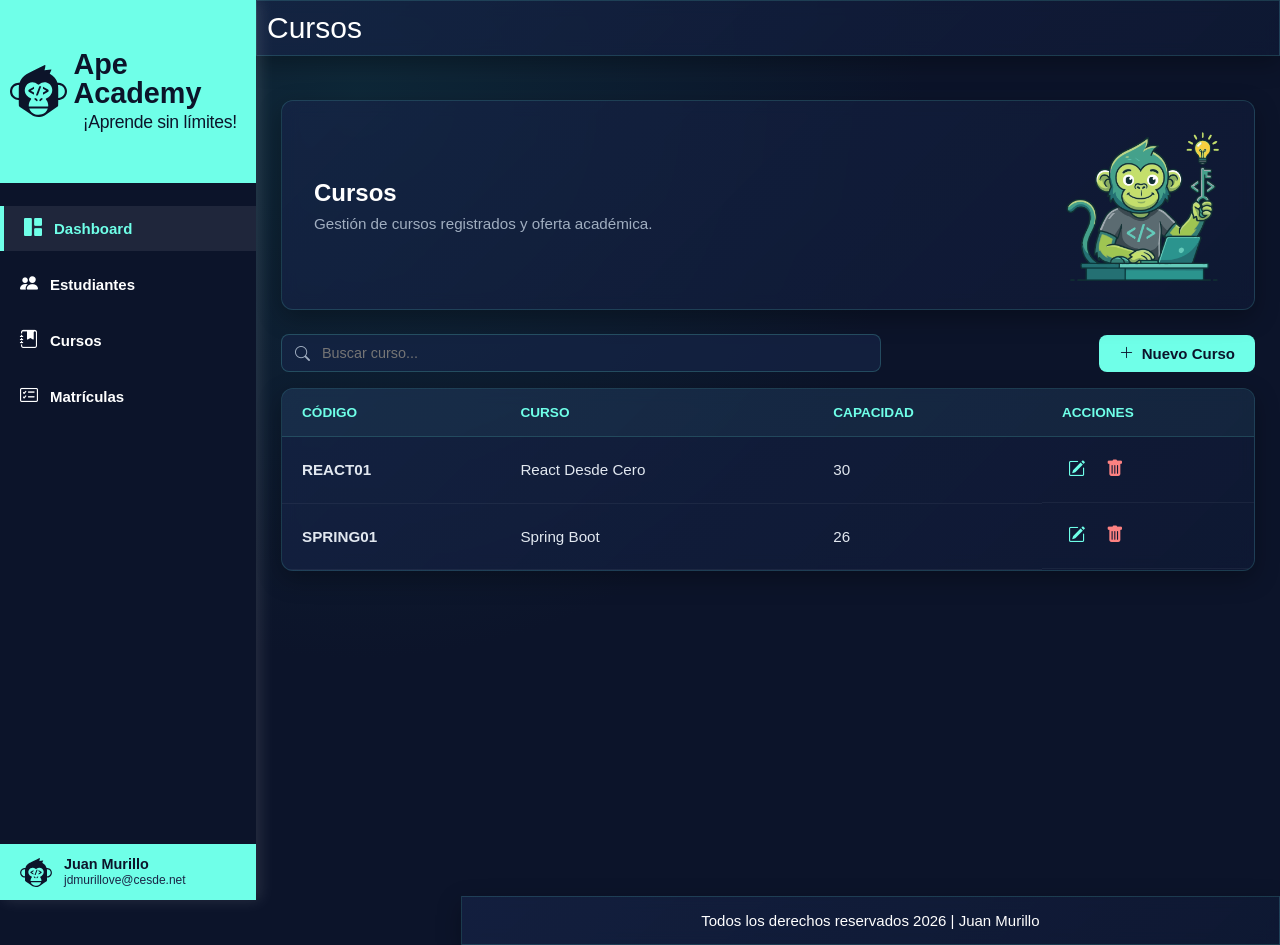
==== commit 610e8476: "Cambios en clase 19/0ct - Modificación del menu para móvil - Hover en los botones - cambios de tono " ====
--- a/cursos.html
+++ b/cursos.html
@@ -11,22 +11,19 @@
 </head>
 
 <body class="dashboard">
-    <!-- Checkbox oculto para controlar la apertura del menú en móvil sin JS -->
-    <input type="checkbox" id="menu-toggle" class="menu-toggle-checkbox">
+    <!-- HEADER SUPERIOR MÓVIL (Solo se ve en celulares) -->
+    <header class="mobile-top-bar">
+        <div class="mobile-brand">
+            <span class="brand-icon"></span>
+            <span class="mobile-brand-title">Ape Academy</span>
+        </div>
+        <!-- Opcional: si quieres un perfil o menú rápido arriba -->
+    </header>
 
-    <!-- Botón hamburguesa fijo para abrir el menú en móviles -->
-    <label for="menu-toggle" class="menu-toggle-btn">
-        <i class="bi bi-list"></i>
-    </label>
-
-    <!-- Capa oscura de fondo (overlay) para cerrar el menú al hacer clic fuera -->
-    <label for="menu-toggle" class="menu-overlay"></label>
-
+    <!-- MENÚ LATERAL (Se usa en Escritorio / En móvil se convierte en la barra inferior) -->
     <header class="dashboard-header" id="dashboardHeader">
         <div class="brand-logo">
-            <!-- Icono cargado como máscara CSS -->
             <span class="brand-icon"></span>
-            <!-- Bloque de texto -->
             <div class="brand-text">
                 <h1 class="brand-title">Ape Academy</h1>
                 <p class="tagline">¡Aprende sin límites!</p>
@@ -35,12 +32,13 @@
 
         <nav class="dashboard-nav">
             <ul class="dashboard-menu">
-                <li><a href="#" class="activo"><i class="bi bi-grid-1x2-fill icon-animated"></i><span>Dashboard</span></a></li>
-                <li><a href="estudiantes.html"><i class="bi bi-people-fill icon-animated"></i><span>Estudiantes</span></a></li>
-                <li><a href="cursos.html"><i class="bi bi-journal-bookmark-fill icon-animated"></i><span>Cursos</span></a></li>
-                <li><a href="Matriculas.html"><i class="bi bi-card-checklist icon-animated"></i><span>Matrículas</span></a></li>
+                <li><a href="index.html" class="activo" data-tooltip="Dashboard"><i class="bi bi-grid-1x2-fill"></i><span>Dashboard</span></a></li>
+                <li><a href="estudiantes.html" data-tooltip="Estudiantes"><i class="bi bi-people-fill"></i><span>Estudiantes</span></a></li>
+                <li><a href="cursos.html" data-tooltip="Cursos"><i class="bi bi-journal-bookmark-fill"></i><span>Cursos</span></a></li>
+                <li><a href="Matriculas.html" data-tooltip="Matrículas"><i class="bi bi-card-checklist"></i><span>Matrículas</span></a></li>
             </ul>
         </nav>
+        
         <footer class="dashboard-footer-sidebar">
             <div class="user-profile">
                 <span class="brand-icon user-icon"></span>
@@ -51,7 +49,8 @@
             </div>
         </footer>
     </header>
-    <main>
+
+    <main class="main-content">
         <header class="header-main">
             <h1>Cursos</h1>
         </header>
--- a/css/style.css
+++ b/css/style.css
@@ -725,109 +725,161 @@
 
 }
 
-/* MÓVILES Y TABLETS */
-@media (max-width: 768px) {
-    .menu-toggle-btn {
-        display: block;
-        position: fixed;
-        top: 2px;
-        left: 15px;
-        z-index: 1300;
-        font-size: 1.4rem;
-        cursor: pointer;
-        color: rgba(10, 15, 30, 0.6)
-    }
-
-    .menu-overlay {
-        display: none;
+/* --- CONFIGURACIÓN RESPONSIVE: MÓVIL TIPO APP (BARRA ABAJO + LOGO ARRIBA) --- */
+
+/* Ocultamos el header superior móvil en computadoras por defecto */
+.mobile-top-bar {
+    display: none;
+}
+
+/* En pantallas grandes (Escritorio), el menú lateral clásico se mantiene intacto */
+@media (min-width: 769px) {
+    .dashboard {
+        display: flex;
+    }
+
+    .dashboard-header {
+        width: 20%;
         position: fixed;
         top: 0;
         left: 0;
-        width: 100vw;
         height: 100vh;
-        background: rgba(10, 15, 30, 0.6);
-        backdrop-filter: blur(4px);
-        z-index: 1150;
-    }
-
-    .menu-toggle-checkbox:checked ~ .menu-overlay {
-        display: block;
-    }
-
-    .dashboard-header {
-        position: fixed;
-        left: 0;
-        top: 0;
-        width: 75px;
-        height: 100vh;
-        z-index: 1050;
-        transition: width 0.3s ease;
-        overflow: hidden;
-        white-space: nowrap;
-    }
-
-    .dashboard-header .brand-text,
-    .dashboard-header .tagline,
-    .dashboard-header .dashboard-menu span,
-    .dashboard-header .user-details {
-        display: none;
+        z-index: 100;
     }
 
     .dashboard-footer-sidebar {
-        width: 75px;
+        width: 20%;
         position: fixed;
         bottom: 0;
         left: 0;
-        z-index: 1051;
-        padding: 12px 12px;
-        transition: width 0.3s ease;
-        overflow: hidden;
+        z-index: 101;
     }
 
     main, .main-content {
-        width: calc(100% - 75px);
-        margin-left: 75px;
-        padding-left: 15px;
-        padding-right: 15px;
-        transition: all 0.3s ease;
+        margin-left: 20%;
+        width: 80%;
+    }
+
+    .footer-main {
+        width: 80%;
+        margin-left: 20%;
+    }
+}
+
+/* En Celulares y Tablets (Menú inferior tipo App y Logo superior) */
+@media (max-width: 768px) {
+    body {
+        background: #0c142a;
+        padding-bottom: 70px; /* Espacio para que la barra inferior no tape el contenido */
+    }
+
+    /* 1. BARRA SUPERIOR CON EL LOGO */
+    .mobile-top-bar {
+        display: flex;
+        align-items: center;
+        justify-content: space-between;
+        padding: 12px 20px;
+        background: #6fffe8;
+        border-bottom: 1px solid rgba(111, 255, 232, 0.15);
+        position: fixed;
+        top: 0;
+        left: 0;
+        width: 100%;
+        z-index: 1000;
+        backdrop-filter: blur(8px);
+    }
+
+    .mobile-brand {
+        display: flex;
+        align-items: center;
+        gap: 10px;
+    }
+
+    .mobile-brand .brand-icon {
+        width: 45px;
+        height: 45px;
+    }
+
+    .mobile-brand-title {
+    font-family: 'Fredoka', sans-serif;
+    font-weight: 600;
+    font-size: 1.8rem;
+    color: #0c142a;
+    margin: 0;
+    line-height: 1;
+    padding: 0px !important;
+    }
+
+    /* 2. TRANSFORMAMOS EL .dashboard-header EN BARRA INFERIOR TIPO APP */
+    .dashboard-header {
+        position: fixed;
+        bottom: 0;
+        left: 0;
+        width: 100%;
+        height: 65px;
+        background: rgba(12, 20, 42, 0.95);
+        border-top: 1px solid rgba(111, 255, 232, 0.2);
+        z-index: 1000;
+        backdrop-filter: blur(10px);
+        box-shadow: 0 -4px 20px rgba(0, 0, 0, 0.4);
+        display: flex;
+        align-items: center;
+        justify-content: center;
+    }
+
+    /* Ocultamos el logo superior y el footer de usuario dentro de la barra inferior móvil */
+    .dashboard-header .brand-logo,
+    .dashboard-header .dashboard-footer-sidebar,
+    .dashboard-header .dashboard-nav ul li a span {
+        display: none !important;
+    }
+
+    /* Estilizamos la navegación inferior en fila horizontal */
+    .dashboard-nav {
+        width: 100%;
+        margin: 0;
+    }
+
+    .dashboard-nav ul {
+        flex-direction: row !important;
+        justify-content: space-around;
+        align-items: center;
+        width: 100%;
+    }
+
+    .dashboard-nav li a {
+        padding: 8px;
+        margin: 0;
+        text-align: center;
+        display: flex;
+        flex-direction: column;
+        align-items: center;
+        color: #a0aec0;
+    }
+
+    .dashboard-nav li a i {
+        font-size: 1.4rem;
+    }
+
+    .dashboard-nav li a:hover,
+    .dashboard-nav li a.activo {
+        color: #6fffe8;
+        background: transparent !important;
+        border-left: none !important;
+    }
+
+    /* 3. CONTENIDO PRINCIPAL EN MÓVIL */
+    main, .main-content {
+        width: 100%;
+        margin-left: 0;
+        margin-top: 60px; /* Espacio para que no choque con la barra superior del logo */
+        padding: 10px 0px;
     }
 
     .footer-main {
         width: 100%;
-        transition: all 0.3s ease;
-    }
-
-    /* Al abrirse el menú */
-    .menu-toggle-checkbox:checked ~ .dashboard-header {
-        width: 280px;
-        box-shadow: 20px 0 50px rgba(0,0,0,0.8);
-        z-index: 1200;
-    }
-
-    .menu-toggle-checkbox:checked ~ .dashboard-header .brand-text,
-    .menu-toggle-checkbox:checked ~ .dashboard-header .tagline,
-    .menu-toggle-checkbox:checked ~ .dashboard-header .dashboard-menu span,
-    .menu-toggle-checkbox:checked ~ .dashboard-header .user-details {
-        display: flex;
-        flex-direction: column;
-    }
-
-    .menu-toggle-checkbox:checked ~ .dashboard-header .dashboard-footer-sidebar,
-    .menu-toggle-checkbox:checked ~ .dashboard-footer-sidebar {
-        width: 280px;
-        z-index: 1201;
-    }
-
-    .menu-toggle-checkbox:checked ~ main,
-    .menu-toggle-checkbox:checked ~ .main-content {
-        width: 100%;
         margin-left: 0;
-        padding-left: 85px;
-    }
-
-    .menu-toggle-checkbox:checked ~ .footer-main {
-        width: 100%;
-        margin-left: 0;
+        margin-bottom: 60px;
     }
 
     .dashboard-cars {
@@ -837,6 +889,71 @@
     .welcome-banner {
         flex-direction: column;
         text-align: center;
-        gap: 20px;
-    }
+        gap: 15px;
+    }
+/* --- ESTILOS PARA EL TOOLTIP FLOTANTE --- */
+
+/* Posicionamiento relativo para que el tooltip se ubique respecto al enlace */
+.dashboard-menu li a {
+    position: relative;
+}
+
+/* El tooltip en sí (oculto por defecto) */
+.dashboard-menu li a::before {
+    content: attr(data-tooltip);
+    position: absolute;
+    bottom: 125%; /* Lo ubica justo arriba del botón */
+    left: 50%;
+    transform: translateX(-50%) translateY(6px);
+    background: linear-gradient(135deg, rgba(22, 36, 71, 0.95) 0%, rgba(15, 25, 52, 0.98) 100%);
+    color: #6fffe8;
+    font-family: 'Montserrat', sans-serif;
+    font-size: 0.75rem;
+    font-weight: 600;
+    padding: 6px 10px;
+    border-radius: 6px;
+    white-space: nowrap;
+    border: 1px solid rgba(111, 255, 232, 0.25);
+    box-shadow: 0 8px 20px rgba(0, 0, 0, 0.4);
+    pointer-events: none;
+    opacity: 0;
+    visibility: hidden;
+    transition: all 0.25s ease;
+    z-index: 1500;
+}
+
+/* Pequeña flechita del tooltip */
+.dashboard-menu li a::after {
+    content: '';
+    position: absolute;
+    bottom: 110%;
+    left: 50%;
+    transform: translateX(-50%) translateY(6px);
+    border-width: 5px;
+    border-style: solid;
+    border-color: rgba(15, 25, 52, 0.95) transparent transparent transparent;
+    pointer-events: none;
+    opacity: 0;
+    visibility: hidden;
+    transition: all 0.25s ease;
+    z-index: 1500;
+}
+
+/* Al pasar el mouse (o tocar en móvil), aparece con animación flotante */
+.dashboard-menu li a:hover::before,
+.dashboard-menu li a:hover::after {
+    opacity: 1;
+    visibility: visible;
+    transform: translateX(-50%) translateY(0);
+}
+
+/* Ajuste específico para cuando está en la barra inferior en móviles */
+@media (max-width: 768px) {
+    .dashboard-menu li a::before {
+        bottom: 140%; /* Un poco más arriba en la barra inferior móvil */
+    }
+    .dashboard-menu li a::after {
+        bottom: 125%;
+    }
+}    
 }
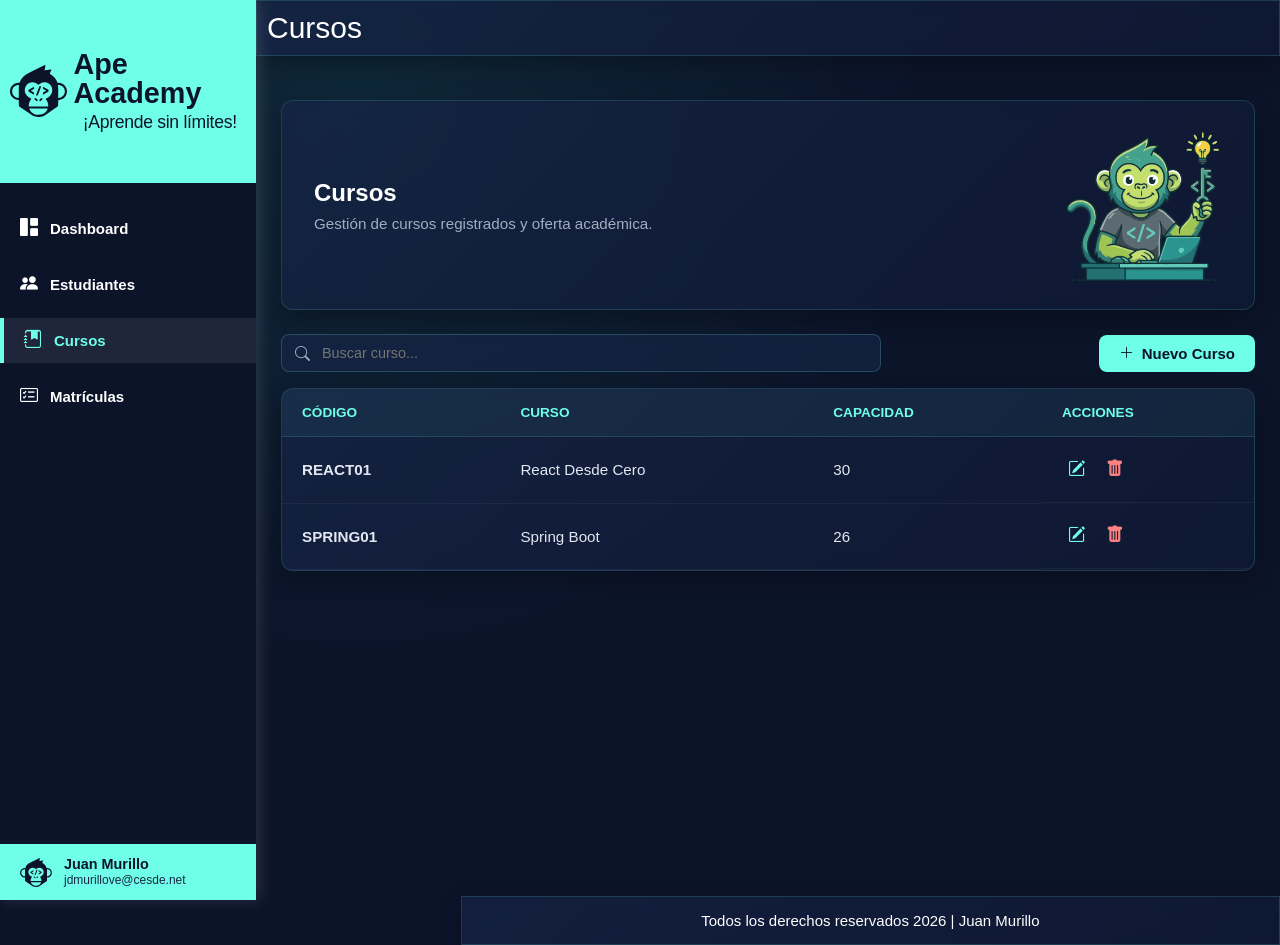
==== commit 179663ef: "Cambios  Menu - Cambio en select  Signed-off-by: juanmurillo <daviddg05@gmail.com>" ====
--- a/cursos.html
+++ b/cursos.html
@@ -32,9 +32,9 @@
 
         <nav class="dashboard-nav">
             <ul class="dashboard-menu">
-                <li><a href="index.html" class="activo" data-tooltip="Dashboard"><i class="bi bi-grid-1x2-fill"></i><span>Dashboard</span></a></li>
+                <li><a href="index.html" data-tooltip="Dashboard"><i class="bi bi-grid-1x2-fill"></i><span>Dashboard</span></a></li>
                 <li><a href="estudiantes.html" data-tooltip="Estudiantes"><i class="bi bi-people-fill"></i><span>Estudiantes</span></a></li>
-                <li><a href="cursos.html" data-tooltip="Cursos"><i class="bi bi-journal-bookmark-fill"></i><span>Cursos</span></a></li>
+                <li><a href="cursos.html" class="activo" data-tooltip="Cursos"><i class="bi bi-journal-bookmark-fill"></i><span>Cursos</span></a></li>
                 <li><a href="Matriculas.html" data-tooltip="Matrículas"><i class="bi bi-card-checklist"></i><span>Matrículas</span></a></li>
             </ul>
         </nav>
